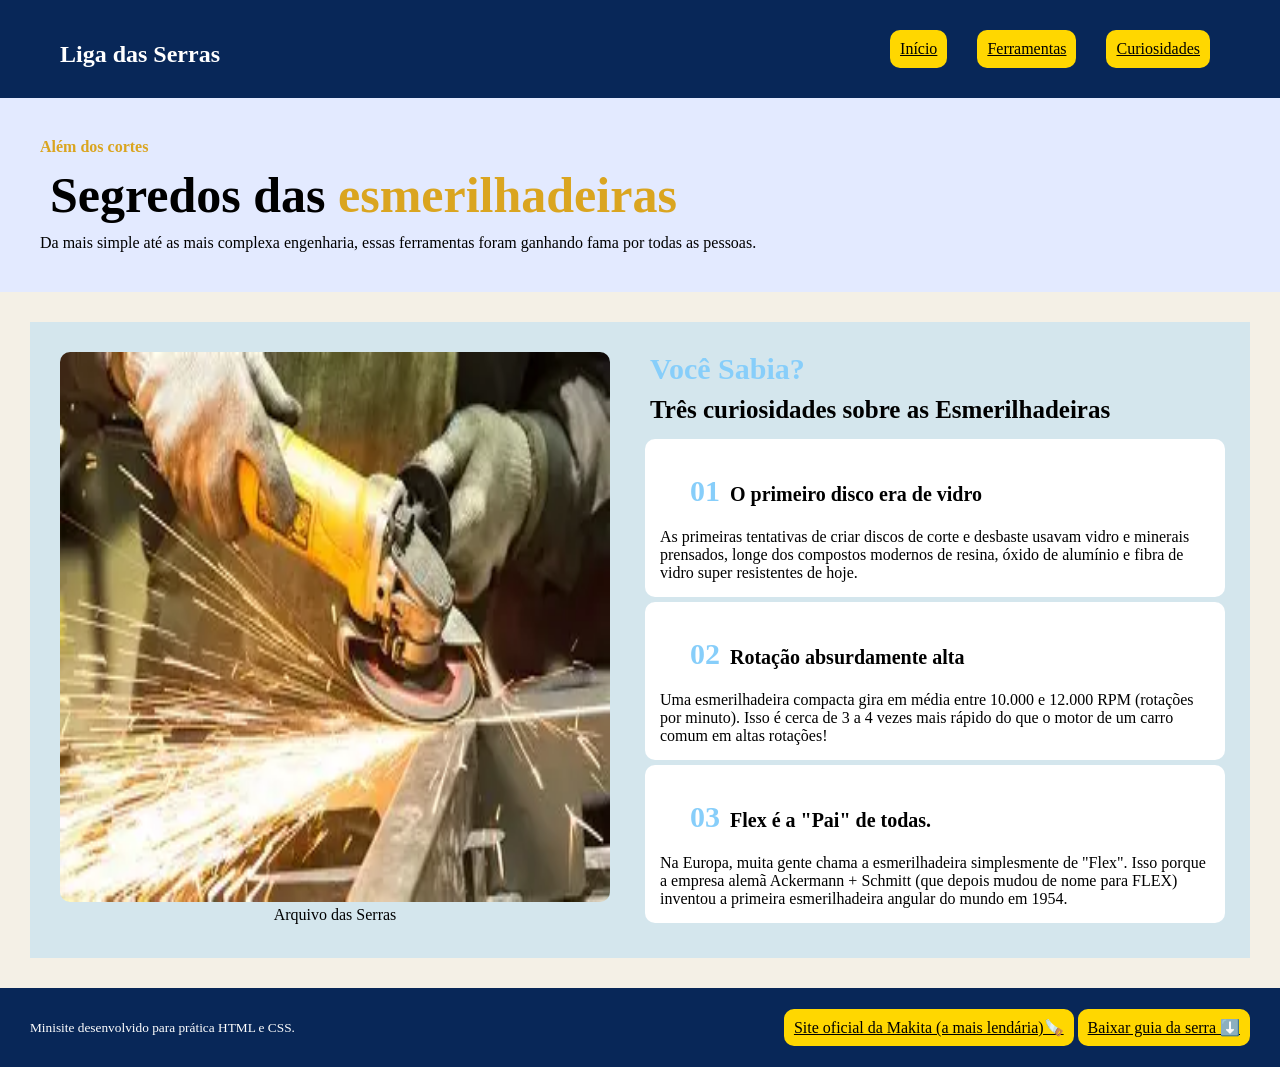
==== pages/curiosidades.html @ 40f4a4ae "primeiro commit" ====
<!DOCTYPE html>
<html lang="pt-BR">
    <head>
        <meta charset="UTF-8"/>
        <title>Esmerilhadeiras</title>
        <link rel="stylesheet" href="../css/curiosidades.css"/>
    </head>
    <body>
        <header>
            <section id="logo">
                <h1>Liga das Serras</h1>
            </section>
            <section id="menu">
                <a href="../index.html">Início</a>
                <a href="../pages/ferramentas.html">Ferramentas</a>
                <a href="../pages/curiosidades.html">Curiosidades</a>
            </section>
        </header>
        <main>
            <section id="introducao">
                <article>
                    <span>Além dos cortes</span>
                    <h2>Segredos das <span>esmerilhadeiras</span></h2>
                    <p>Da mais simple até as mais complexa engenharia, essas ferramentas foram ganhando fama por todas as pessoas.</p>
                </article>
            </section>

            <section id="curiosidades">
                    <section id="cards">
                            <article id="cardprincipal">
                                    <img src="../assets/img/curisosidade.png" alt="Esmerilhiadeira serrando ferro">
                                    <p>Arquivo das Serras</p>
                            </article>
                            <section id="texto">
                                <span>Você Sabia?</span>
                                <h3>Três curiosidades sobre as Esmerilhadeiras</h3>
                                <article class="cardsecundario">
                                    <h4><span>01</span>O primeiro disco era de vidro</h4>
                                    <p>As primeiras tentativas de criar discos de corte e desbaste usavam vidro e
                                    minerais prensados, longe dos compostos modernos de resina, óxido de alumínio e fibra de
                                    vidro super resistentes de hoje.</p>
                                </article>
                                <article class="cardsecundario">
                                    <h4><span>02</span>Rotação absurdamente alta </h4>
                                    <p>Uma esmerilhadeira compacta gira em média entre 10.000 e 12.000 RPM (rotações por minuto).
                                    Isso é cerca de 3 a 4 vezes mais rápido do que o motor de um carro comum em altas rotações!</p>
                                </article>
                                <article class="cardsecundario">
                                    <h4><span>03</span>Flex é a "Pai" de todas.</h4>
                                    <p>Na Europa, muita gente chama a esmerilhadeira simplesmente de "Flex". Isso
                                    porque a empresa alemã Ackermann + Schmitt (que depois mudou de nome para FLEX) inventou a primeira
                                    esmerilhadeira angular do mundo em 1954.</p>
                                </article>
                            </section>
                    </section>
            </section>
        </main>
        <footer>
            <section id="rodape">
                <article id="marca">
                    <small>Minisite desenvolvido para prática HTML e CSS.</small>
                </article>
                <article id="menuinferiior">
                    <a href="https://www.makita.com.br/">Site oficial da Makita (a mais lendária)🪚</a>
                    <a href="assets/files/guia.txt" download>Baixar guia da serra ⬇️</a>
                </article>
            </section>
        </footer>
    </body>
</html>
---- css/curiosidades.css ----
*{
    padding: 0px;
    margin: 0px;
    box-sizing: border-box;
}

header {
    display: flex;
    justify-content: space-between;
    align-items: center;
    padding: 30px;
    background-color: #082758;
}

#menu {
    gap: 30px;
    display: flex;
    padding-right: 40px ;
}

#logo {
    padding-left: 30px;
    padding-top: 10px;
}


h1 {
    color: white;
}

a {
    color: black;
    background-color: gold;
    border-radius: 10px;
    padding: 10px;
}

#introducao {
    background-color: rgba(98, 135, 255, 0.178);
    padding: 40px;
}

h2 {
    font-size: 50px;
    padding: 10px;
}

#curiosidades{
    align-items: center;
    padding: 30px;
    background-color: #f4f0e6;
}

#cards {
    background-color: rgba(135, 206, 250, 0.301);
    display: flex;
    padding: 30px;
    gap: 30px;
}

#texto span {
    padding: 10px;
    color: lightskyblue;
    font-size: 30px;
}


.cardsecundario {
    background-color: white;
    margin: 5px;
    padding: 15px;
    border-radius: 10px;
    width: 100%;
}

#cardprincipal p {
    text-align: center;
}

#cardprincipal img {
    border-radius: 10px;
    height: 550px;
    width: 550px;
}

h3 {
    font-size: 25px;
    padding: 10px;

}

h4 {
    padding: 20px;
    text-align: left;
    font-size: 20px;
}


#rodape {
    background-color: #082758;
    display: flex;
    justify-content: space-between;
    align-items: center;
    padding: 30px;
    gap: 20px;
}

small {
    color: white;
    display: flex;
}

span {
    color: goldenrod;
    font-weight: bold;
}
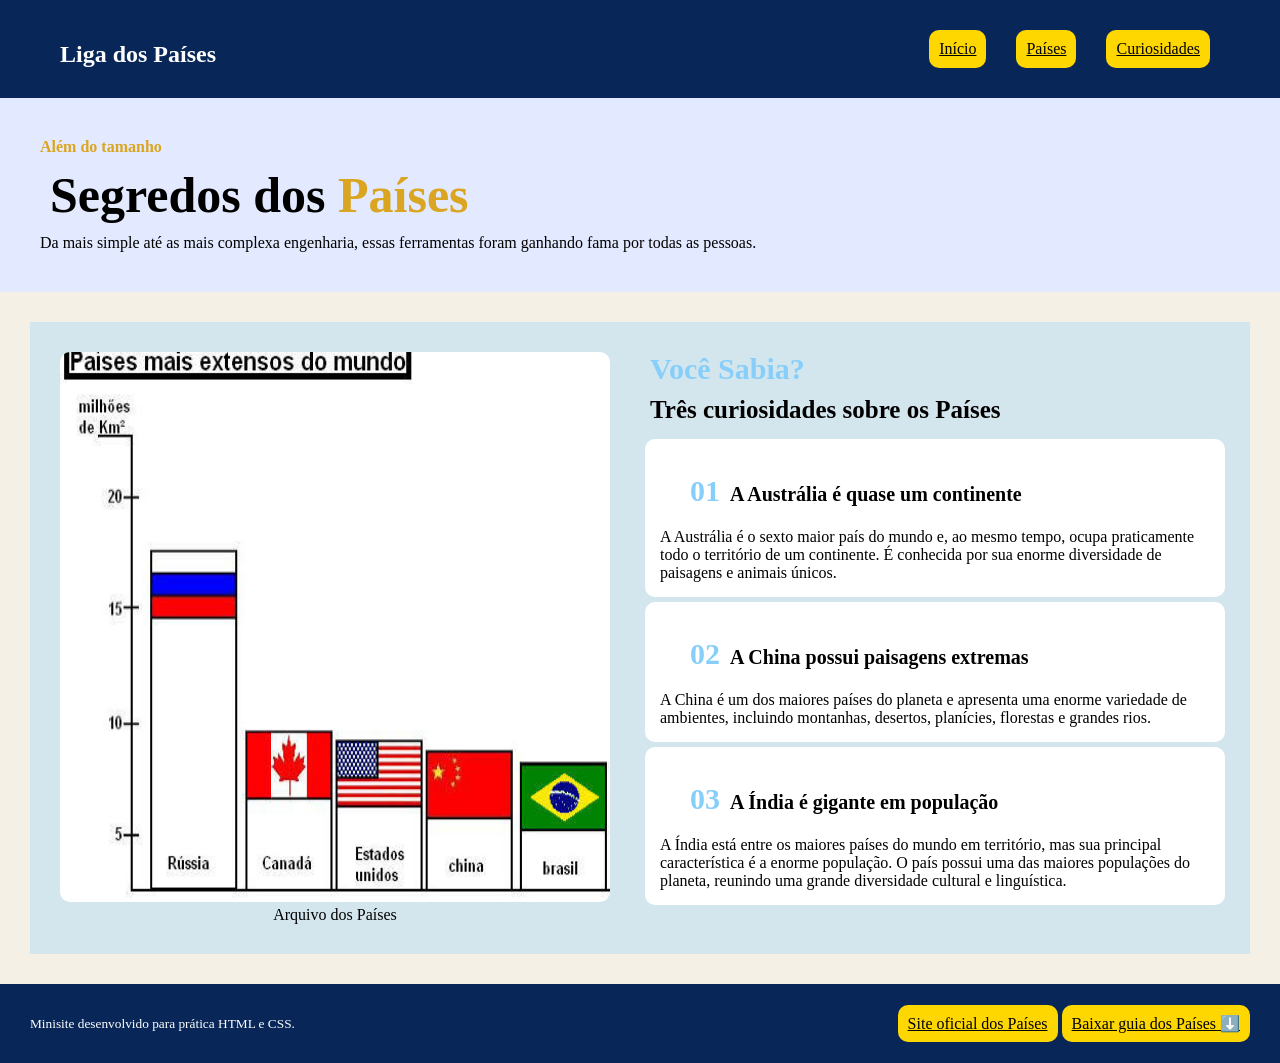
==== commit b1f552f7: "Primeiro commit - site maiores paises" ====
--- a/pages/curiosidades.html
+++ b/pages/curiosidades.html
@@ -2,25 +2,25 @@
 <html lang="pt-BR">
     <head>
         <meta charset="UTF-8"/>
-        <title>Esmerilhadeiras</title>
+        <title>Curiosidades</title>
         <link rel="stylesheet" href="../css/curiosidades.css"/>
     </head>
     <body>
         <header>
             <section id="logo">
-                <h1>Liga das Serras</h1>
+                <h1>Liga dos Países</h1>
             </section>
             <section id="menu">
                 <a href="../index.html">Início</a>
-                <a href="../pages/ferramentas.html">Ferramentas</a>
+                <a href="../pages/países.html">Países</a>
                 <a href="../pages/curiosidades.html">Curiosidades</a>
             </section>
         </header>
         <main>
             <section id="introducao">
                 <article>
-                    <span>Além dos cortes</span>
-                    <h2>Segredos das <span>esmerilhadeiras</span></h2>
+                    <span>Além do tamanho</span>
+                    <h2>Segredos dos <span>Países</span></h2>
                     <p>Da mais simple até as mais complexa engenharia, essas ferramentas foram ganhando fama por todas as pessoas.</p>
                 </article>
             </section>
@@ -28,28 +28,29 @@
             <section id="curiosidades">
                     <section id="cards">
                             <article id="cardprincipal">
-                                    <img src="../assets/img/curisosidade.png" alt="Esmerilhiadeira serrando ferro">
-                                    <p>Arquivo das Serras</p>
+                                    <img src="../assets/img/maiores.png" alt="Maiores países">
+                                    <p>Arquivo dos Países</p>
                             </article>
                             <section id="texto">
                                 <span>Você Sabia?</span>
-                                <h3>Três curiosidades sobre as Esmerilhadeiras</h3>
+                                <h3>Três curiosidades sobre os Países</h3>
                                 <article class="cardsecundario">
-                                    <h4><span>01</span>O primeiro disco era de vidro</h4>
-                                    <p>As primeiras tentativas de criar discos de corte e desbaste usavam vidro e
-                                    minerais prensados, longe dos compostos modernos de resina, óxido de alumínio e fibra de
-                                    vidro super resistentes de hoje.</p>
+                                    <h4><span>01</span>A Austrália é quase um continente</h4>
+                                    <p>A Austrália é o sexto maior país do mundo e, ao mesmo tempo, ocupa praticamente
+                                    todo o território de um continente. É conhecida por sua enorme diversidade
+                                    de paisagens e animais únicos.</p>
                                 </article>
                                 <article class="cardsecundario">
-                                    <h4><span>02</span>Rotação absurdamente alta </h4>
-                                    <p>Uma esmerilhadeira compacta gira em média entre 10.000 e 12.000 RPM (rotações por minuto).
-                                    Isso é cerca de 3 a 4 vezes mais rápido do que o motor de um carro comum em altas rotações!</p>
+                                    <h4><span>02</span>A China possui paisagens extremas </h4>
+                                    <p>A China é um dos maiores países do planeta e apresenta uma enorme variedade
+                                    de ambientes, incluindo montanhas, desertos, planícies, florestas e grandes
+                                    rios.</p>
                                 </article>
                                 <article class="cardsecundario">
-                                    <h4><span>03</span>Flex é a "Pai" de todas.</h4>
-                                    <p>Na Europa, muita gente chama a esmerilhadeira simplesmente de "Flex". Isso
-                                    porque a empresa alemã Ackermann + Schmitt (que depois mudou de nome para FLEX) inventou a primeira
-                                    esmerilhadeira angular do mundo em 1954.</p>
+                                    <h4><span>03</span>A Índia é gigante em população</h4>
+                                    <p>A Índia está entre os maiores países do mundo em território, mas sua principal
+                                    característica é a enorme população. O país possui uma das maiores populações
+                                    do planeta, reunindo uma grande diversidade cultural e linguística.</p>
                                 </article>
                             </section>
                     </section>
@@ -61,8 +62,8 @@
                     <small>Minisite desenvolvido para prática HTML e CSS.</small>
                 </article>
                 <article id="menuinferiior">
-                    <a href="https://www.makita.com.br/">Site oficial da Makita (a mais lendária)🪚</a>
-                    <a href="assets/files/guia.txt" download>Baixar guia da serra ⬇️</a>
+                    <a href="https://paises.ibge.gov.br/#/">Site oficial dos Países</a>
+                    <a href="../assets/files/guia.txt" download>Baixar guia dos Países ⬇️</a>
                 </article>
             </section>
         </footer>
